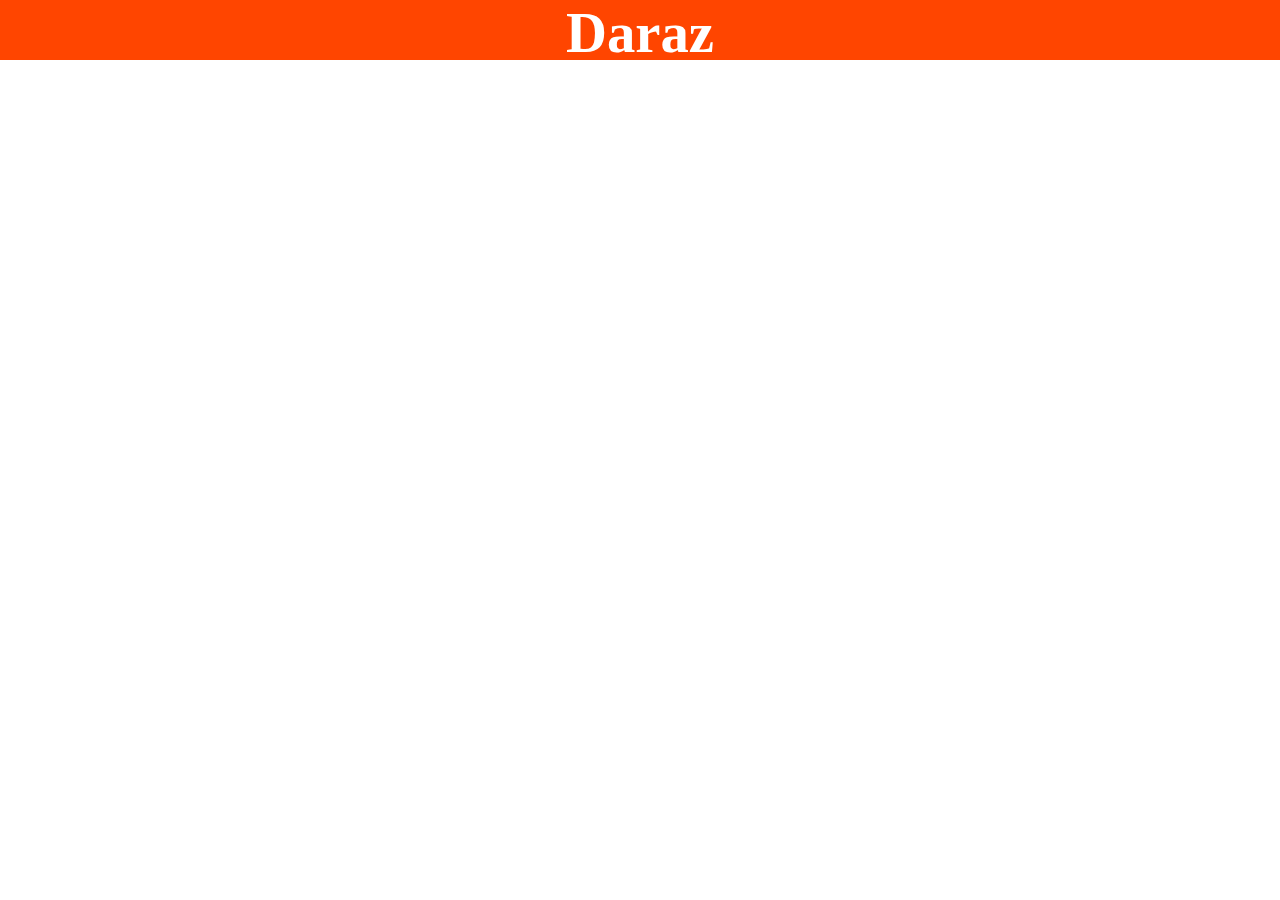
==== first.html @ f5d385b8 "changes" ====
<!DOCTYPE html>
<html lang="en">
<head>
    <meta charset="UTF-8">
    <meta name="viewport" content="width=device-width, initial-scale=1.0">
    <title>Daraz</title>
    <style>
        body{
            margin: 0px;
            padding: 0px;

        }
        #one{
            height: 60px;
            width: 100%;
            background-color: orangered;
            margin-top: 0px;
            color: white;
            display: flex;
            flex-direction: row;
            justify-content: center;
            font-size: 1.5cm;

        }

    </style>
</head>
<body>
   <h1 id="one">Daraz</h1>
</body>
</html>
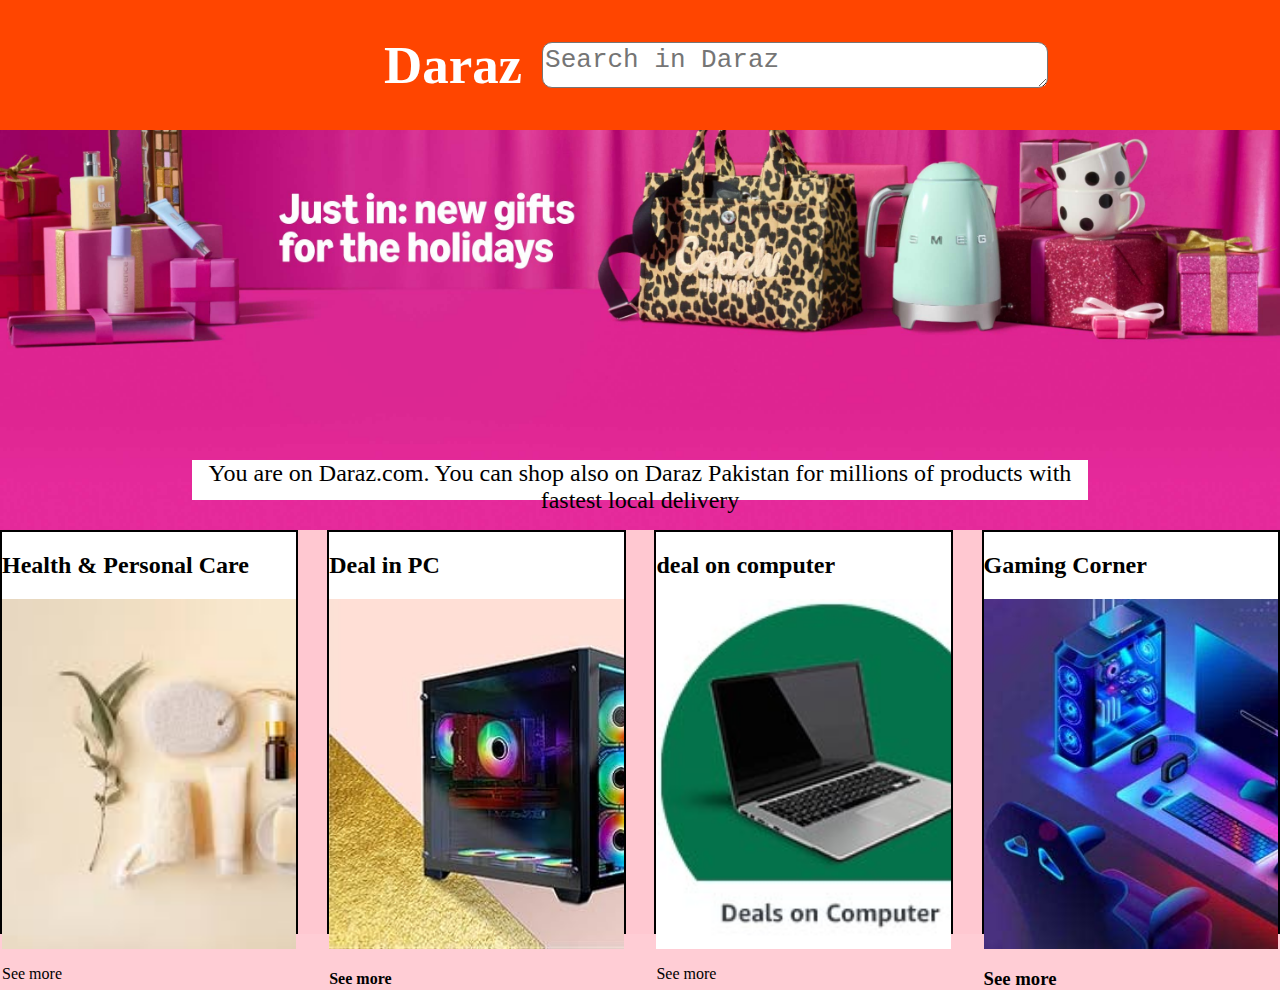
==== commit e7b12b9b: "changes" ====
--- a/first.html
+++ b/first.html
@@ -1,31 +1,238 @@
 <!DOCTYPE html>
 <html lang="en">
+
+
 <head>
     <meta charset="UTF-8">
     <meta name="viewport" content="width=device-width, initial-scale=1.0">
+    <link rel="stylesheet" href="https://cdnjs.cloudflare.com/ajax/libs/font-awesome/6.7.1/css/all.min.css" integrity="sha512-5Hs3dF2AEPkpNAR7UiOHba+lRSJNeM2ECkwxUIxC1Q/FLycGTbNapWXB4tP889k5T5Ju8fs4b1P5z/iB4nMfSQ==" crossorigin="anonymous" referrerpolicy="no-referrer" />
     <title>Daraz</title>
     <style>
         body{
             margin: 0px;
             padding: 0px;
-
+            background-color: rgba(255, 192, 203,0.8);
         }
-        #one{
-            height: 60px;
+
+      
+header{
+            height: 130px;
             width: 100%;
             background-color: orangered;
             margin-top: 0px;
-            color: white;
             display: flex;
             flex-direction: row;
-            justify-content: center;
-            font-size: 1.5cm;
-
-        }
+            align-items: center;
+            
+}
+h1{
+    color: white;
+    margin-left: 30%;
+    font-size: 1.4cm;
+    padding-right: 20px;
+}
+textarea{
+    height: 40px;
+    width: 500px
+    
+    
+    
+    
+    
+}
+
+#text{
+    border-radius: 10px;
+    font-size: xx-large;
+}
+ #search{ 
+    font-size: xx-large;
+    display: flex;
+    justify-content: center;
+    align-items: center;git */
+     background-color: pink;
+    height: 45px;
+    width: 45px;
+    border-radius: 10px; 
+
+ }
+#Bas{
+    margin-left: 30px;
+    font-size: xx-large;
+} 
+#text:hover{
+    border: 4px solid black;
+   
+
+}
+#search:hover{
+    border: 2px solid red;
+    background-color: white;
+}
+#Bas:hover{
+    font-size: 1cm;
+    background-color: white;
+}
+#one:hover{
+    font-size: 2cm;
+    color: black;
+
+}
+#pic{
+    background-image: url("picture\ two.jpg");
+    background-size: cover;
+    height: 400px;
+    display: flex;
+    justify-content: center;
+    align-items: end;
+
+}
+#d{
+   
+    height: 40px;
+    width: 70%;
+    background-color: white;
+    margin-bottom: 30px;
+    font-size: x-large;
+    text-align: center;
+    
+}
+#d:hover{
+    border: 3px solid black;
+}
+
+#b{
+    display: flex;
+    justify-content: space-between;
+    background-color: rgba(255, 192, 203,0.4);
+   
+}
+#bone{
+    height: 400px;
+    width: 23%;
+    border: 2px solid;
+     background-color: white;
+
+
+}
+#btwo{
+    height: 400px;
+    width: 23%;
+    border: 2px solid;
+    background-color: white;
+    
+}
+#bthree{
+    height: 400px;
+    width: 23%;
+    border: 2px solid;
+    background-color: white;
+}
+#bfor{
+    height: 400px;
+    width: 23%;
+    border: 2px solid;
+    background-color: white;
+}
+#imgone{
+    background-image: url(picture\ three.jpg);
+    background-size: cover;
+    height: 350px;
+    width: 100%;
+}
+#imgtwo{
+    background-image: url(pic\ fout.jpg);
+    background-size: cover;
+    height: 350px;
+    width: 100%;
+}
+#i{
+    background-image: url(computer.jpg);
+    background-size: cover;
+    height: 350px;
+    width: 100%;
+    
+}
+#f{
+    
+    background-image: url(Gaming.jpg);
+    background-size: cover;
+    height: 350px;
+}
 
     </style>
 </head>
 <body>
-   <h1 id="one">Daraz</h1>
+   <header>
+    <h1 id="one">Daraz</h1> 
+   <textarea name="" id="text" placeholder="Search in Daraz"></textarea>
+   <div id="search">  <i class="fa-solid fa-magnifying-glass"></i></div>
+   <div id="Bas"><i class="fa-solid fa-cart-shopping"></i></div>
+</header>
+<div id="pic">
+    <div id="d">You are on Daraz.com. You can shop also on Daraz Pakistan for millions of products with fastest  local delivery</div>
+</div>
+
+ <div id="b">
+    <div id="bone">
+        <h2>Health & Personal Care</h2>
+        <div id="imgone"></div>
+        <p>See more</p>
+
+    </div>
+    <div id="btwo">
+        <h2>Deal in PC</h2>
+        <div id="imgtwo"></div>
+        <h4>See more</h4>
+    </div>
+    <div id="bthree">
+        <h2>deal on computer</h2>
+        <div id="i"></div>
+        <p>See more</p>
+    </div>
+    <div id="bfor">
+        <h2>Gaming Corner</h2>
+        <div id="f"></div>
+        <h3>See more</h3>
+    </div>
+    
+
+ </div>
+
+
+
+
+
+
+
+
+
+
+
+
+
+
+
+
+
+
+
+
+
+
+
+
+
+
+
+
+
+
+
+
+
+
+
+
 </body>
 </html>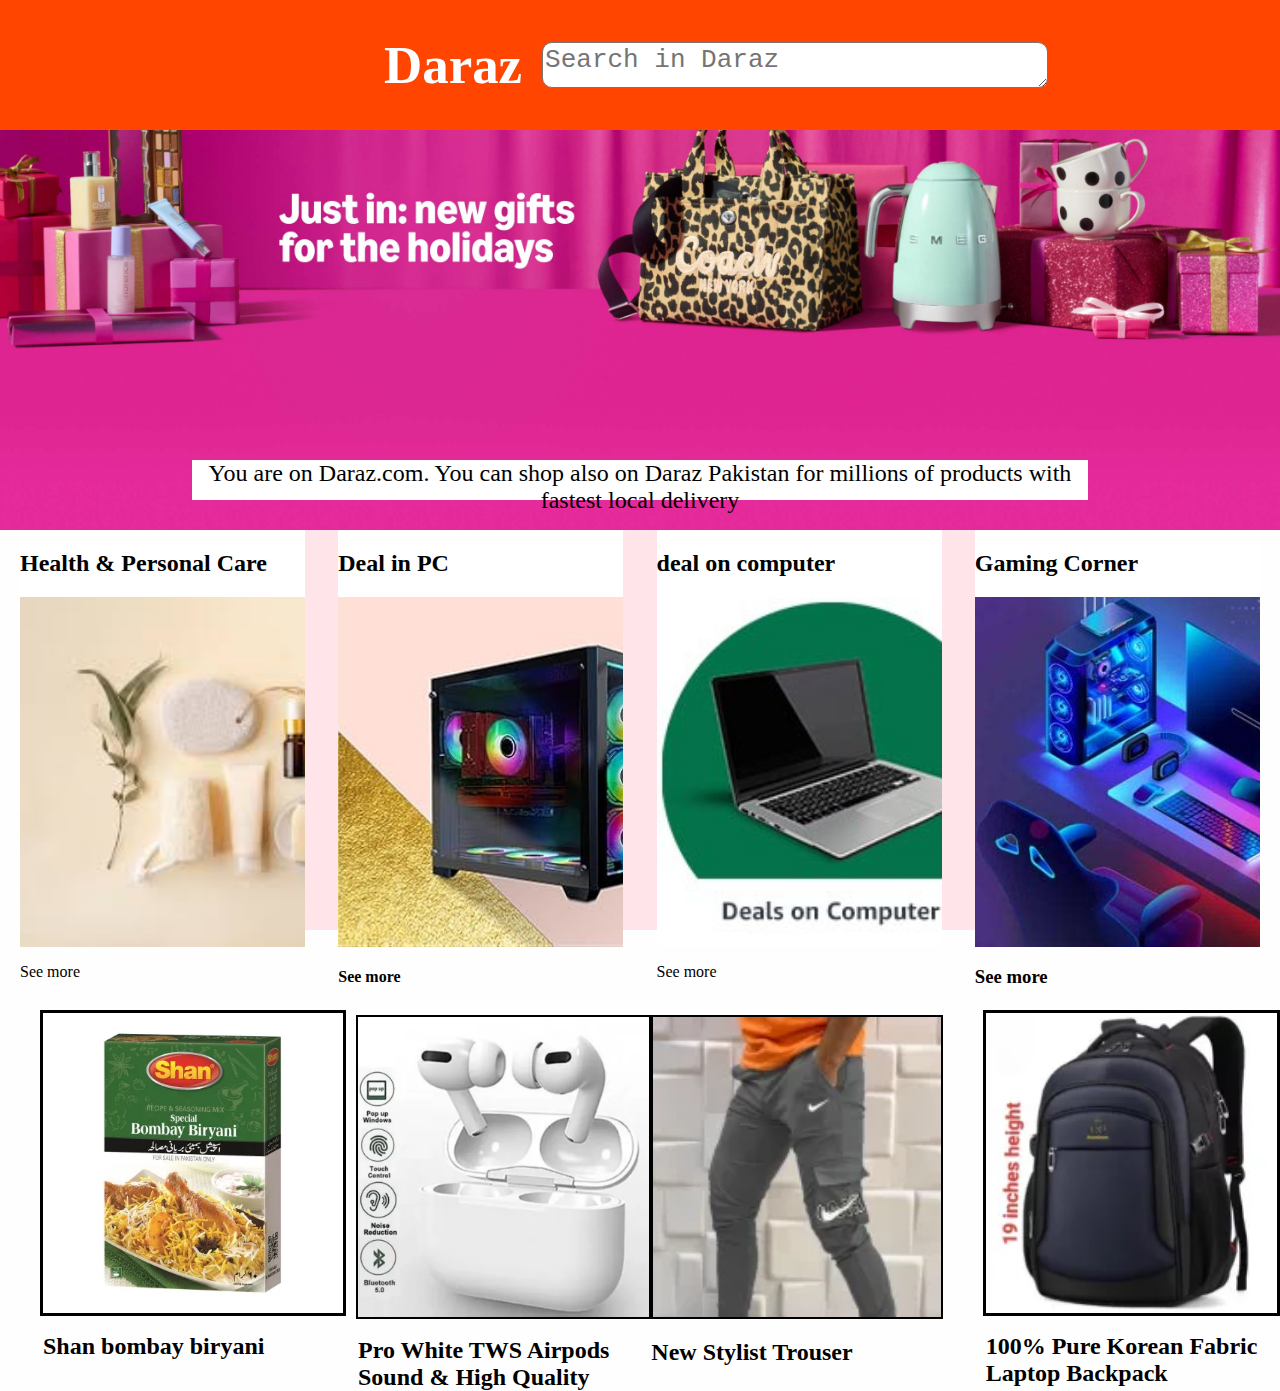
==== commit 459c50d4: "changes" ====
--- a/first.html
+++ b/first.html
@@ -11,7 +11,7 @@
         body{
             margin: 0px;
             padding: 0px;
-            background-color: rgba(255, 192, 203,0.8);
+            background-color: rgb(255, 254, 254);
         }
 
       
@@ -107,32 +107,44 @@
     background-color: rgba(255, 192, 203,0.4);
    
 }
+#j{
+    margin-left: 20px;
+    margin-right: 20px;
+}
 #bone{
     height: 400px;
     width: 23%;
-    border: 2px solid;
      background-color: white;
-
+}
+#bone:hover{
+    /* border: 5px solid white; */
+    font-size: x-large;
 
 }
 #btwo{
     height: 400px;
     width: 23%;
-    border: 2px solid;
-    background-color: white;
-    
+    background-color: white;
+}
+#btwo:hover{
+    font-size: x-large;
 }
 #bthree{
     height: 400px;
     width: 23%;
-    border: 2px solid;
-    background-color: white;
+    background-color: white;
+}
+#bthree:hover{
+    font-size: x-large;
+   
 }
 #bfor{
     height: 400px;
     width: 23%;
-    border: 2px solid;
-    background-color: white;
+    background-color: white;
+}
+#bfor:hover{
+    font-size: x-large;
 }
 #imgone{
     background-image: url(picture\ three.jpg);
@@ -159,6 +171,23 @@
     background-size: cover;
     height: 350px;
 }
+#fd{
+    height: 80px;
+    width: 100%;
+    background-color: white;
+
+}
+#b1c1{
+    display: flex;
+    justify-content: space-between;
+}
+#kj{
+    background-image: url(4b4e7350f4356afc57f861c7eeee58b4.jpg_400x400q80.jpg_.webp);
+    background-size: cover;
+    height: 350px;
+
+}
+
 
     </style>
 </head>
@@ -169,10 +198,11 @@
    <div id="search">  <i class="fa-solid fa-magnifying-glass"></i></div>
    <div id="Bas"><i class="fa-solid fa-cart-shopping"></i></div>
 </header>
-<div id="pic">
+<div id="pic"> 
     <div id="d">You are on Daraz.com. You can shop also on Daraz Pakistan for millions of products with fastest  local delivery</div>
 </div>
 
+<div id="j">
  <div id="b">
     <div id="bone">
         <h2>Health & Personal Care</h2>
@@ -195,9 +225,33 @@
         <div id="f"></div>
         <h3>See more</h3>
     </div>
-    
 
  </div>
+</div>
+
+<div id="b1c1" >
+    <div style="height: 300px; width: 300px; margin-top: 80px; margin-left: 40px; border: 3px solid black;" >
+        <div style="height: 300px; width: 300px;"  id="kj"></div>
+    <h2> Shan bombay biryani </h2>
+    </div>
+    <div style="height: 300px; width: 300px; margin-top: 85px; margin-left: 10px; border: 2px solid;">
+        <div style="background-image: url(e722879f290537184d7c6c2ce46e4715.png_400x400q80.png_.webp); background-size: cover;
+        height: 300px;"></div>
+        <h2>Pro White TWS Airpods Sound & High Quality</h2>
+
+    </div>
+     <div style="height: 300px; width: 300px; margin-top: 85px; ">
+        <div style="background-image: url(2c968ce27a6b5af52af43b733e9efe93.jpg_200x200q80.jpg_.webp); height: 300px;background-size: cover; border: 2px solid;"> </div>
+        <h2> New Stylist Trouser</h2>
+    </div>
+    <div style="height: 300px; width: 300px; margin-top: 80px; margin-left: 40px; border: 3px solid;">
+        <div style="background-image: url(e1a6d5bef3c4c89471a3751545cc4c5f.jpg_200x200q80.jpg_.webp); background-size: cover;height: 300px;"></div>
+        <h2>100% Pure Korean Fabric Laptop Backpack </h2>
+    </div>
+    <div style="position: fixed; bottom: 0px;"></div>
+    
+</div>
+
 
 
 
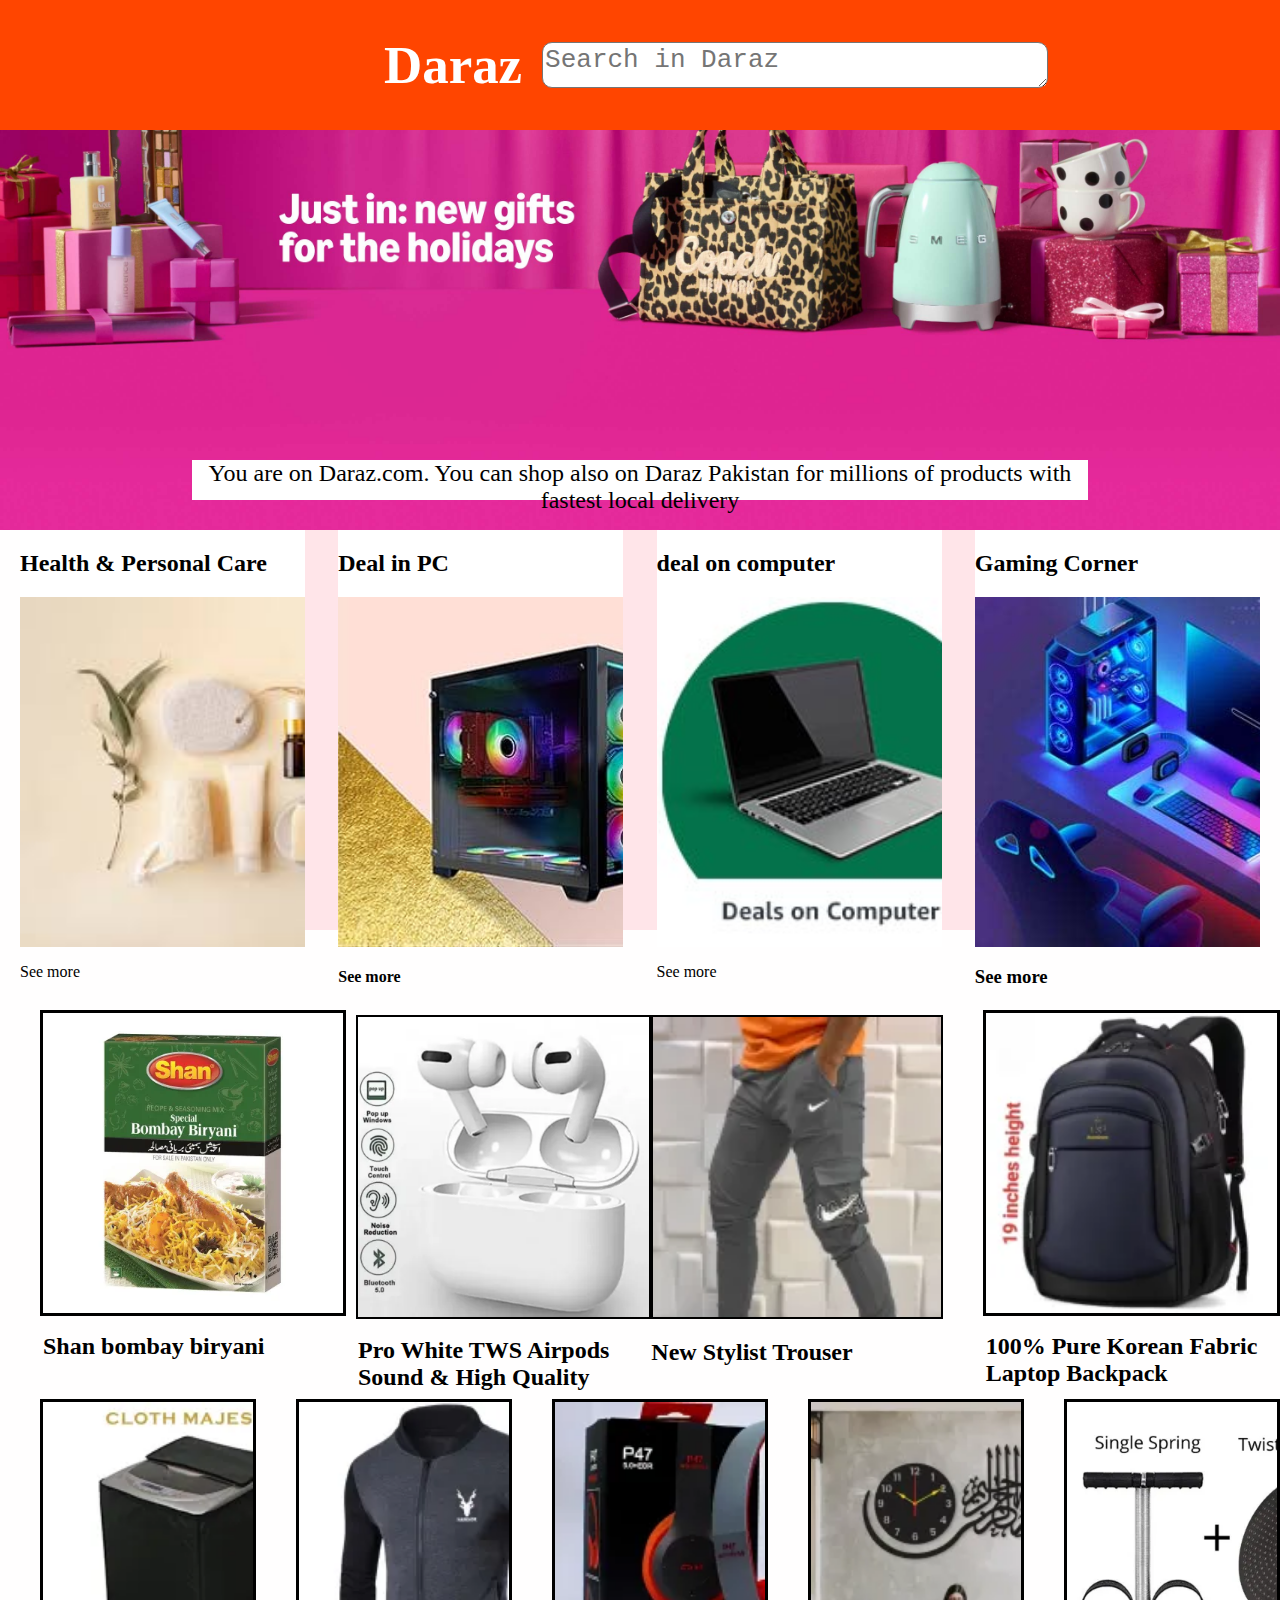
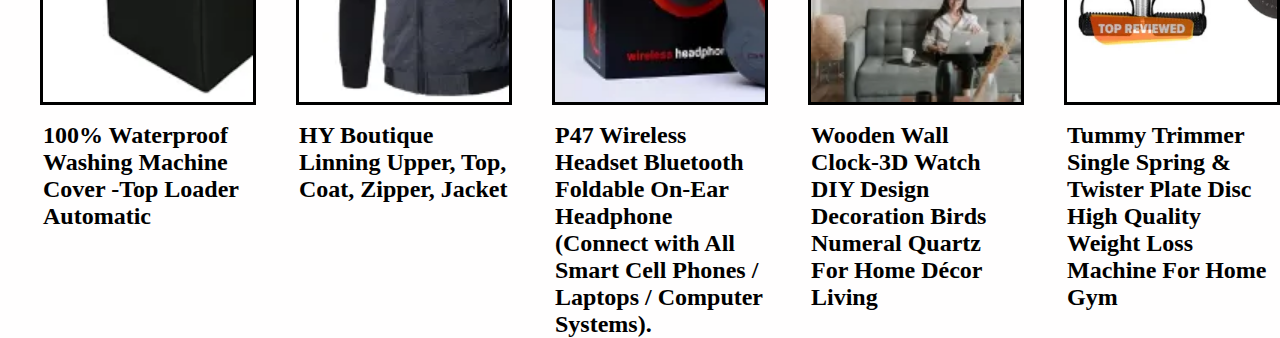
==== commit 34245be8: "changes" ====
--- a/first.html
+++ b/first.html
@@ -45,17 +45,7 @@
     border-radius: 10px;
     font-size: xx-large;
 }
- #search{ 
-    font-size: xx-large;
-    display: flex;
-    justify-content: center;
-    align-items: center;git */
-     background-color: pink;
-    height: 45px;
-    width: 45px;
-    border-radius: 10px; 
-
- }
+
 #Bas{
     margin-left: 30px;
     font-size: xx-large;
@@ -253,7 +243,34 @@
 </div>
 
 
-
+<div style="display: flex;">
+    <div style="height: 300px; width: 300px; margin-top: 80px; margin-left: 40px; border: 3px solid;">
+        <div style="background-image: url(d182bd20a64bf84246aaf852f44d8e19.jpg_200x200q80.jpg_.webp); background-size: cover;
+        height: 300px;"></div>
+        <h2>100% Waterproof Washing Machine Cover -Top Loader Automatic</h2>
+    </div>
+    <div style="height: 300px; width: 300px; margin-top: 80px; margin-left: 40px; border: 3px solid;">
+        <div style="background-image: url(f070543c2f434ed1bdb5014afc707c21.jpg_200x200q80.jpg_.webp); background-size: cover; height: 300px;">  </div> 
+        <h2>HY Boutique Linning Upper, Top, Coat, Zipper, Jacket </h2></div>
+    <div style="height: 300px; width: 300px; margin-top: 80px; margin-left: 40px; border: 3px solid;">
+<div style="background-image: url(b6b1b25d0ee17b9b655348919d62d411.jpg_200x200q80.jpg_.webp); background-size: cover; height: 300px;">    </div> <h2>P47 Wireless Headset Bluetooth Foldable On-Ear Headphone (Connect with All Smart Cell Phones / Laptops / Computer Systems).</h2>
+    </div>
+    <div style="height: 300px; width: 300px; margin-top: 80px; margin-left: 40px; border: 3px solid;">
+        <div style="background-image: url(72114b0f41eea2219229505dca4e2781.png_200x200q80.png_.webp); background-size: cover;
+         height: 300px; "></div>
+         <h2>Wooden Wall Clock-3D Watch DIY Design Decoration Birds Numeral Quartz For Home Décor Living </h2>
+
+    </div>
+         <div  style="height: 300px; width: 300px; margin-top: 80px; margin-left: 40px; border: 3px solid;">
+            <div style="background-image: url(e835c804bdea3cc0926614a4a8acf537.jpg_400x400q80.jpg_.webp); background-size: cover; height: 300px;"></div>
+            <h2>Tummy Trimmer Single Spring & Twister Plate Disc High Quality Weight Loss Machine For Home Gym</h2>
+         </div>
+        </div>
+
+        <div style="display: flex;">
+            <div style=" background-image:ur() "></div>
+
+        </div>
 
 
 
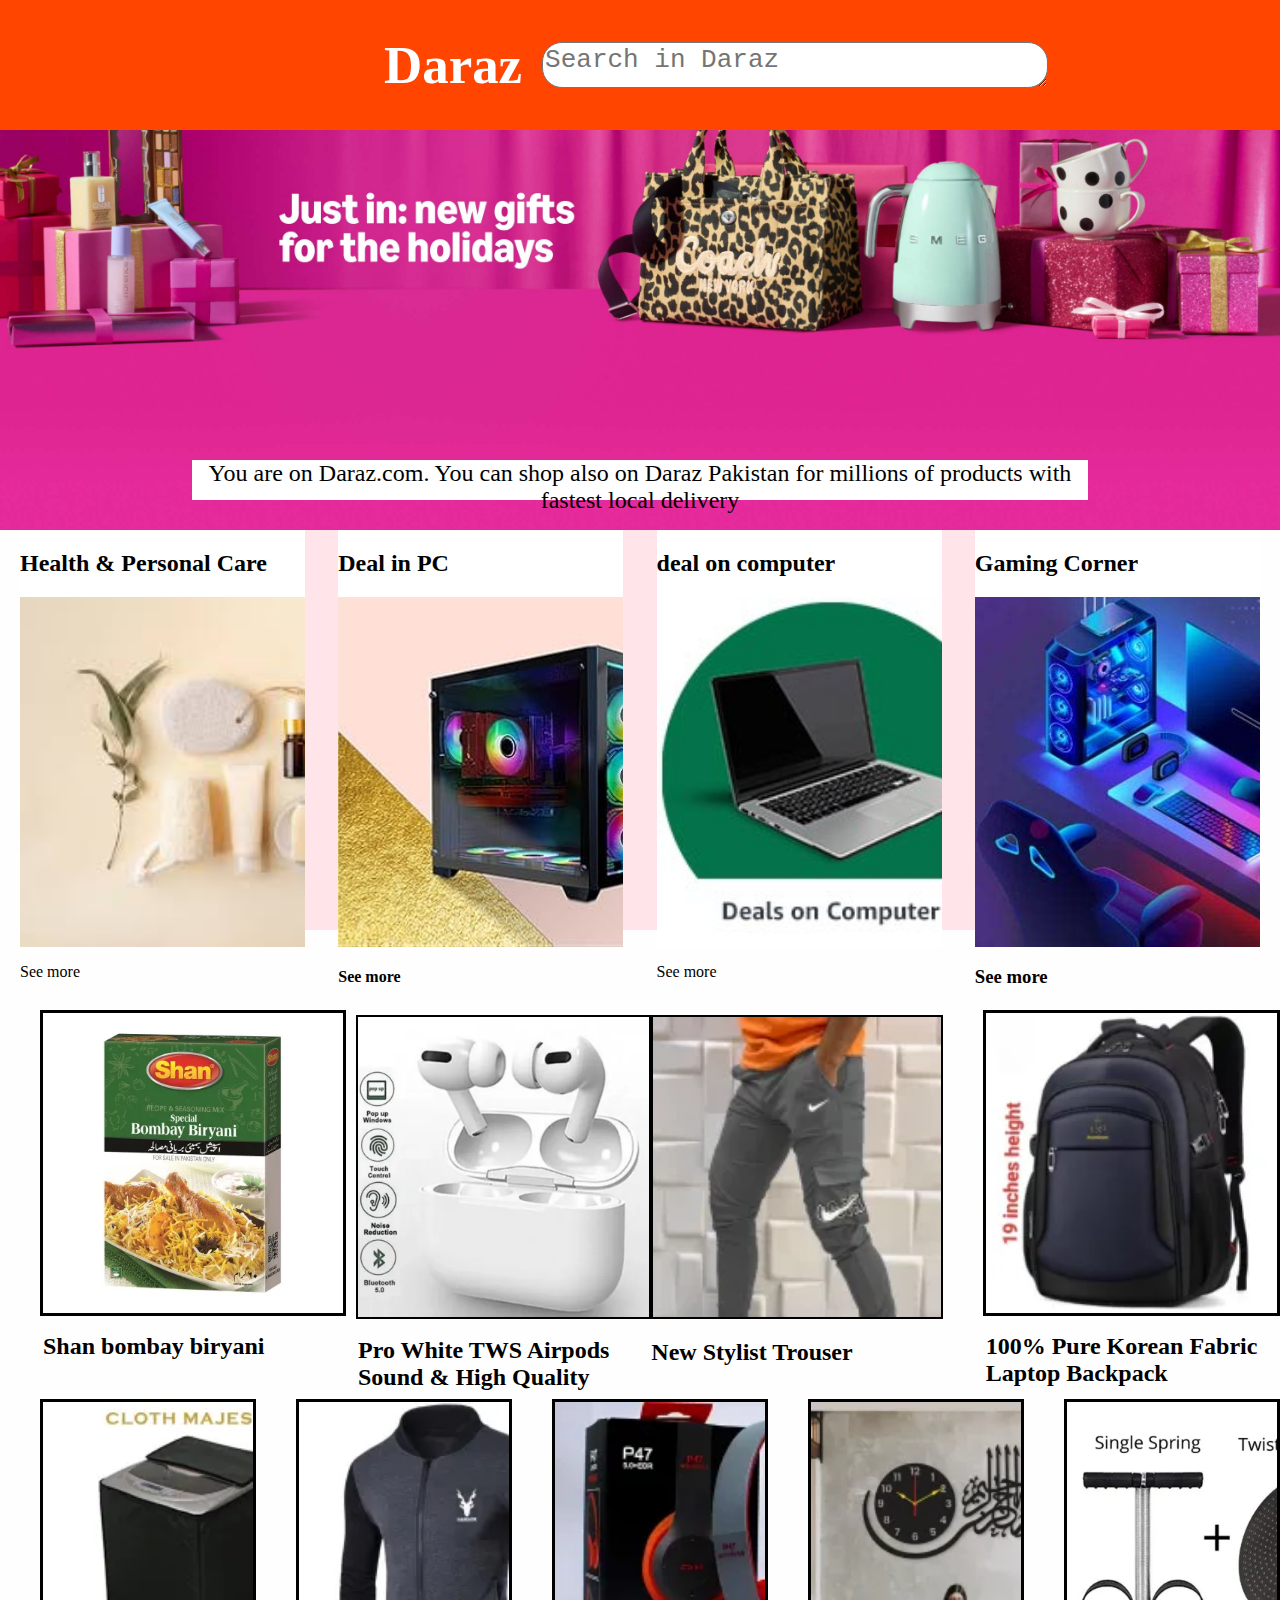
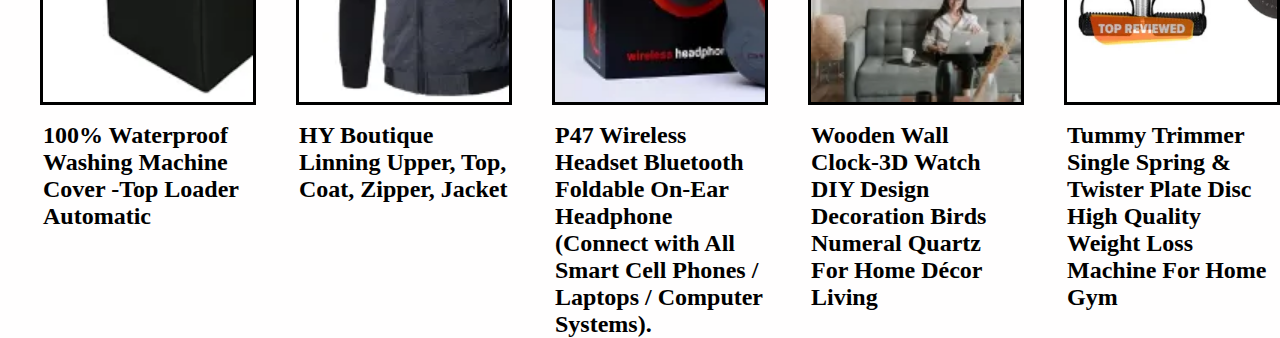
==== commit 10d10a04: "Changes" ====
--- a/first.html
+++ b/first.html
@@ -44,6 +44,7 @@
 #text{
     border-radius: 10px;
     font-size: xx-large;
+    border-radius: 20px;
 }
 
 #Bas{
@@ -52,19 +53,24 @@
 } 
 #text:hover{
     border: 4px solid black;
+    
+
    
 
 }
 #search:hover{
     border: 2px solid red;
     background-color: white;
+    z-index: 1;
 }
 #Bas:hover{
     font-size: 1cm;
     background-color: white;
+    z-index: 1;
 }
 #one:hover{
     font-size: 2cm;
+    z-index: 1;
     color: black;
 
 }
@@ -89,6 +95,7 @@
 }
 #d:hover{
     border: 3px solid black;
+    z-index: 1;
 }
 
 #b{
@@ -109,6 +116,7 @@
 #bone:hover{
     /* border: 5px solid white; */
     font-size: x-large;
+    z-index: 1;
 
 }
 #btwo{
@@ -118,6 +126,7 @@
 }
 #btwo:hover{
     font-size: x-large;
+    z-index: 1;
 }
 #bthree{
     height: 400px;
@@ -126,6 +135,7 @@
 }
 #bthree:hover{
     font-size: x-large;
+    z-index: 1;
    
 }
 #bfor{
@@ -135,6 +145,7 @@
 }
 #bfor:hover{
     font-size: x-large;
+    z-index: 1;
 }
 #imgone{
     background-image: url(picture\ three.jpg);
